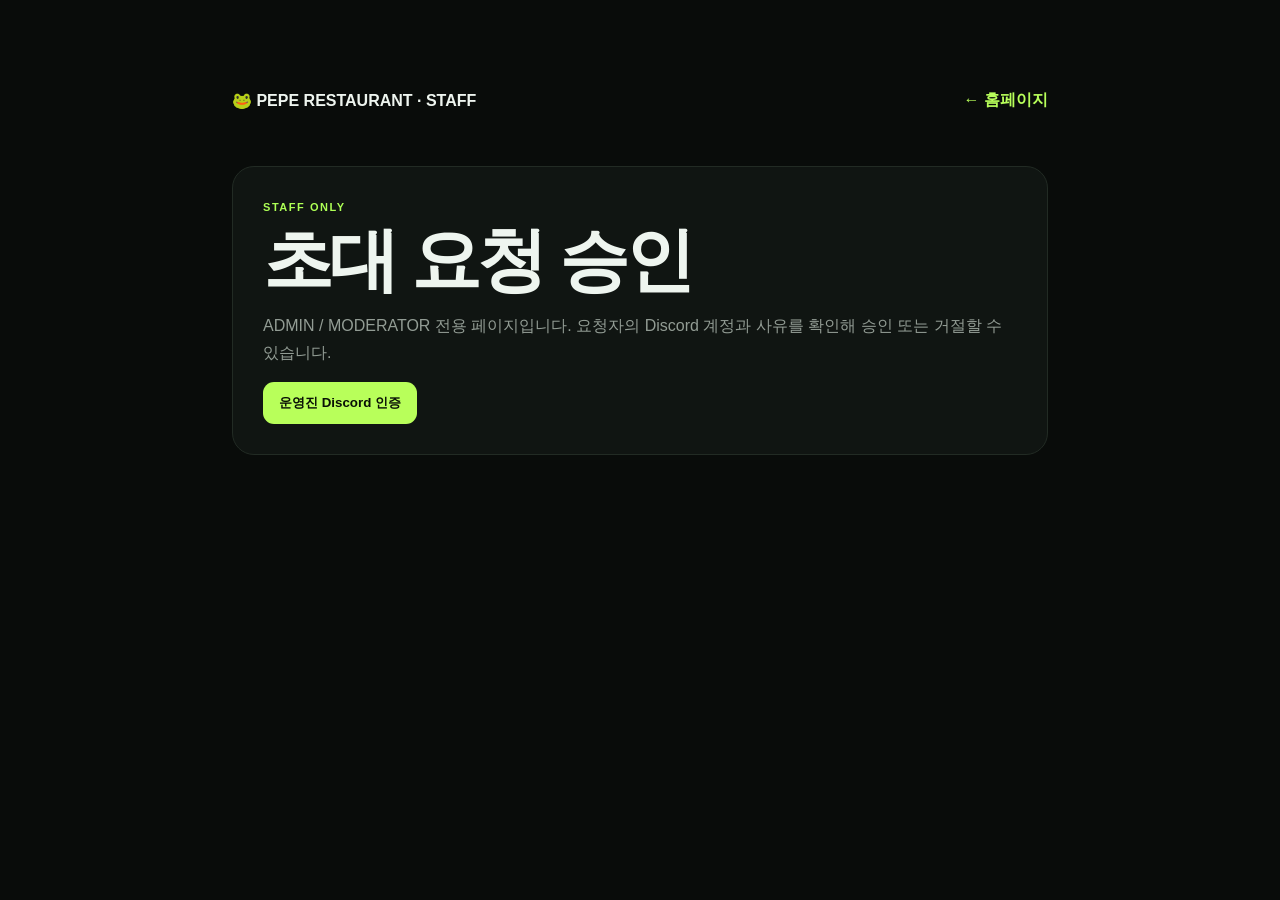
==== approval.html @ f28ba2f3 "." ====
<!doctype html>
<html lang="ko"><head><meta charset="utf-8"><meta name="viewport" content="width=device-width,initial-scale=1">
<meta name="theme-color" content="#090c0a"><title>PEPE RESTAURANT · 초대 승인</title>
<link rel="icon" href="favicon.svg" type="image/svg+xml"><link rel="stylesheet" href="style.css"></head>
<body><main class="portal">
<div class="portal-top"><b>🐸 PEPE RESTAURANT · STAFF</b><a href="index.html">← 홈페이지</a></div>
<section class="portal-card">
<small>STAFF ONLY</small><h1>초대 요청 승인</h1>
<p>ADMIN / MODERATOR 전용 페이지입니다. 요청자의 Discord 계정과 사유를 확인해 승인 또는 거절할 수 있습니다.</p>
<div id="admin-login-box"><button class="portal-button" id="admin-login">운영진 Discord 인증</button></div>
<div id="admin-panel" hidden><button class="portal-button secondary" id="refresh-list">목록 새로고침</button><div class="request-list" id="request-list"></div></div>
</section></main>
<script src="config.js"></script><script src="approval.js"></script></body></html>
---- style.css ----
*{box-sizing:border-box}html{scroll-behavior:smooth}body{margin:0;background:#090c0a;color:#eef5ef;font-family:-apple-system,BlinkMacSystemFont,"Noto Sans KR",sans-serif}.bg-glow{position:fixed;inset:-30%;pointer-events:none;background:radial-gradient(circle at 65% 20%,#b8ff5a10,transparent 30%);z-index:-1}nav{height:72px;position:sticky;top:0;z-index:10;background:#090c0add;backdrop-filter:blur(15px);border-bottom:1px solid #ffffff10;display:flex;align-items:center;justify-content:space-between;padding:0 max(22px,calc((100% - 1100px)/2))}.brand{color:#fff;text-decoration:none;font-weight:900}.nav-links a{color:#aab4ac;text-decoration:none;margin-left:18px;font-size:13px}.join,.button{background:#b8ff5a!important;color:#091006!important;padding:11px 16px;border-radius:11px;font-weight:800;text-decoration:none;display:inline-block}.ghost{background:transparent!important;color:#d9e3dc!important;border:1px solid #2a332c}.hero-actions{display:flex;gap:10px;margin-top:28px}header{max-width:1100px;margin:auto;min-height:700px;padding:130px 22px;display:grid;grid-template-columns:1.45fr .75fr;gap:50px;align-items:center}small,.label{color:#adff55;font-weight:900;letter-spacing:.14em;font-size:11px}h1{font-size:clamp(58px,8.5vw,105px);line-height:.88;letter-spacing:-.065em;margin:25px 0}h1 em{font-style:normal;color:#b8ff5a}header p,.lead{color:#96a098;font-size:18px;line-height:1.8;max-width:720px}.card,article{background:#101512;border:1px solid #222b24;border-radius:19px}.hero-status{padding:22px;box-shadow:0 30px 80px #0006}.status-head{display:flex;align-items:center;justify-content:space-between;margin-bottom:18px}.status-head strong{display:block;margin-top:6px;font-size:19px}.dot{width:9px;height:9px;border-radius:50%;display:inline-block}.dot.ok{background:#b8ff5a;box-shadow:0 0 14px #b8ff5a}.dot.bad{background:#ff6464;box-shadow:0 0 14px #ff6464}.dot.loading{background:#f3c969}.status-grid{display:grid;grid-template-columns:1fr 1fr;gap:10px}.status-grid>div{background:#0b0f0c;border:1px solid #1c241e;padding:12px;border-radius:12px}.status-grid small{display:block;color:#687369;font-size:9px}.status-grid b{display:block;margin-top:4px;font-size:13px}.mini{margin-top:14px;width:100%;background:#1b241d;color:#b8ff5a;border:0;border-radius:9px;padding:9px;cursor:pointer;font-weight:700}section{max-width:1100px;margin:auto;padding:100px 22px;border-top:1px solid #ffffff10}h2{font-size:clamp(38px,5vw,64px);letter-spacing:-.05em;margin:12px 0 24px}.grid{display:grid;gap:14px;margin-top:45px}.three{grid-template-columns:repeat(3,1fr)}.two{grid-template-columns:repeat(2,1fr)}article{padding:27px;font-size:28px}article h3{font-size:21px}article p{font-size:15px;color:#929c94;line-height:1.7}mark{font-size:10px;background:transparent;color:#b8ff5a;border:1px solid #b8ff5a55;padding:5px 8px;border-radius:6px}.feature-strip{display:grid;grid-template-columns:repeat(4,1fr);gap:10px;margin-top:16px}.feature-strip>div{display:flex;align-items:center;gap:10px;border:1px solid #202820;background:#0d120e;padding:14px;border-radius:13px}.feature-strip b{font-size:20px}.feature-strip strong,.feature-strip small{display:block}.feature-strip small{color:#758078;letter-spacing:0;font-size:10px;margin-top:3px}.mc{display:grid;grid-template-columns:1fr 1fr;gap:45px;align-items:center}.mc-live{display:flex;gap:9px;align-items:center;color:#7f8a82;font-size:13px}.mc-live b{color:#dfe7e1}.server{font-size:15px}.server-row{display:flex;justify-content:space-between;gap:15px;align-items:center}.server code{display:block;color:#b8ff5a;margin-top:10px;overflow-wrap:anywhere}.server button{background:#1c251e;border:0;color:#b8ff5a;padding:8px 10px;border-radius:8px;cursor:pointer}.server hr{border:0;border-top:1px solid #293129;margin:25px 0}.discord-panel{display:grid;grid-template-columns:1fr 1fr;gap:12px}.discord-panel article{display:flex;align-items:center;gap:18px}.discord-icon{font-size:30px}.discord-panel strong{display:block;font-size:30px;margin-top:4px}.discord-wide{grid-column:1/-1;justify-content:space-between}.discord-wide strong{font-size:22px}.muted{font-size:12px;color:#7f8a82}.hint{font-size:12px;color:#6d776f;margin-top:14px}.staff-grid{display:grid;grid-template-columns:repeat(3,1fr);gap:12px}.staff-card{text-align:center}.staff-avatar{width:72px;height:72px;border-radius:50%;display:grid;place-items:center;margin:0 auto 14px;background:#182019;border:1px solid #2b362e;font-size:30px}.staff-card h3{margin:0 0 6px}.staff-role{font-size:11px;color:#b8ff5a;font-weight:800}.staff-card p{font-size:13px}.rules{display:grid;grid-template-columns:1fr 1fr;gap:10px}.rules>div{display:flex;gap:18px;padding:20px;border:1px solid #202820;border-radius:15px;background:#0e130f}.rules span{font-size:12px;color:#b8ff5a;font-weight:900}.rules p{margin:0;color:#8f9992;line-height:1.6;font-size:14px}.rules b{color:#eaf1ec}.section-title-row{display:flex;align-items:end;justify-content:space-between;gap:20px}.filters{display:flex;gap:7px;flex-wrap:wrap}.filter{background:#111713;color:#8d988f;border:1px solid #222b24;border-radius:999px;padding:7px 11px;cursor:pointer}.filter.active{color:#0a1007;background:#b8ff5a;border-color:#b8ff5a;font-weight:800}.timeline{display:grid;gap:10px}.notice-card{display:grid;grid-template-columns:100px 1fr auto;gap:20px;align-items:start;padding:19px;border:1px solid #202820;border-radius:14px;background:#0e130f}.notice-card time{color:#77827a;font-size:12px}.notice-card h3{margin:0 0 7px;font-size:17px}.notice-card p{margin:0;color:#8b968e;font-size:14px}.notice-type{font-size:10px;border:1px solid #2b372e;color:#b8ff5a;border-radius:6px;padding:5px 7px}.faq-list details{border-bottom:1px solid #242b25;padding:20px 2px}.faq-list summary{font-weight:800;cursor:pointer}.faq-list p{color:#939e96;line-height:1.7}.cta{text-align:center;padding:130px 22px}.cta>div{font-size:55px}.cta p{color:#929c94;margin-bottom:30px}footer{max-width:1100px;margin:auto;padding:35px 22px 55px;border-top:1px solid #ffffff10;display:flex;justify-content:space-between;color:#6f7971;font-size:12px}#toast{position:fixed;bottom:25px;left:50%;transform:translateX(-50%) translateY(10px);background:#eef5ef;color:#111;padding:10px 14px;border-radius:9px;opacity:0;transition:.2s;z-index:30}#toast.show{opacity:1;transform:translateX(-50%) translateY(0)}#top-button{position:fixed;right:22px;bottom:22px;width:40px;height:40px;border-radius:50%;border:1px solid #2c352e;background:#101512;color:#b8ff5a;display:none;cursor:pointer}.reveal{opacity:0;transform:translateY(18px);transition:.55s ease}.reveal.visible{opacity:1;transform:none}@media(max-width:900px){header{grid-template-columns:1fr;padding-top:95px}.hero-status{max-width:520px}.feature-strip{grid-template-columns:1fr 1fr}.mc{grid-template-columns:1fr}.rules{grid-template-columns:1fr}.staff-grid{grid-template-columns:1fr 1fr}.nav-links a:not(.join){display:none}}@media(max-width:620px){.grid,.two,.three{grid-template-columns:1fr}.feature-strip,.staff-grid{grid-template-columns:1fr}.discord-panel{grid-template-columns:1fr}.discord-wide{grid-column:auto;display:block}.discord-wide .button{margin-top:12px}.hero-actions{flex-direction:column}.hero-actions a{text-align:center}.status-grid{grid-template-columns:1fr 1fr}.notice-card{grid-template-columns:1fr}.section-title-row{display:block}.filters{margin-bottom:20px}section{padding:75px 20px}header{padding-left:20px;padding-right:20px}.brand span{display:none}}
.discord-meta{margin-top:8px!important;font-size:12px!important;color:#707b72!important}.discord-meta b{font-size:12px!important;color:#b8ff5a!important;font-weight:800}


.verified-login{width:100%;margin-top:14px;background:#b8ff5a!important;color:#091006!important;font-weight:900!important;padding:12px 14px!important}
.auth-message{min-height:18px;color:#f0c66d!important;font-size:12px!important}
.auth-logout{margin-top:10px;background:#171d18!important;color:#879189!important;border:1px solid #293129!important}
#server-link-locked>p{margin-bottom:0}


.portal{max-width:860px;margin:0 auto;padding:90px 22px 130px}
.portal-top{display:flex;align-items:center;justify-content:space-between;margin-bottom:55px}
.portal-top a{color:#b8ff5a;text-decoration:none;font-weight:800}
.portal-card{background:#101512;border:1px solid #222b24;border-radius:22px;padding:30px;margin-top:18px}
.portal-card h1{font-size:clamp(38px,7vw,70px);line-height:.95;margin:12px 0 18px;letter-spacing:-.055em}
.portal-card p{color:#929c94;line-height:1.7}
.portal-button{display:inline-block;background:#b8ff5a;color:#091006;border:0;border-radius:11px;padding:12px 16px;font-weight:900;cursor:pointer;text-decoration:none}
.portal-button.secondary{background:#1b241d;color:#b8ff5a}
.portal-input{width:100%;min-height:120px;resize:vertical;background:#0b0f0c;border:1px solid #283029;color:#eef5ef;border-radius:12px;padding:14px;font:inherit;margin:12px 0}
.portal-status{margin-top:16px;padding:14px;border-radius:12px;background:#0b0f0c;border:1px solid #202820}
.invite-reveal{word-break:break-all;font-family:ui-monospace,SFMono-Regular,Menlo,monospace;color:#b8ff5a;font-weight:800}
.request-list{display:grid;gap:12px;margin-top:20px}
.request-item{background:#0d120e;border:1px solid #202820;border-radius:14px;padding:18px}
.request-item-head{display:flex;justify-content:space-between;gap:14px;align-items:start}
.request-item small{color:#7f8a82}
.request-actions{display:flex;gap:8px;margin-top:14px}
.approve-btn,.deny-btn{border:0;border-radius:9px;padding:9px 12px;font-weight:800;cursor:pointer}
.approve-btn{background:#b8ff5a;color:#091006}.deny-btn{background:#2a1717;color:#ff8d8d}
.status-pending{color:#f0c66d}.status-approved{color:#b8ff5a}.status-denied{color:#ff8d8d}
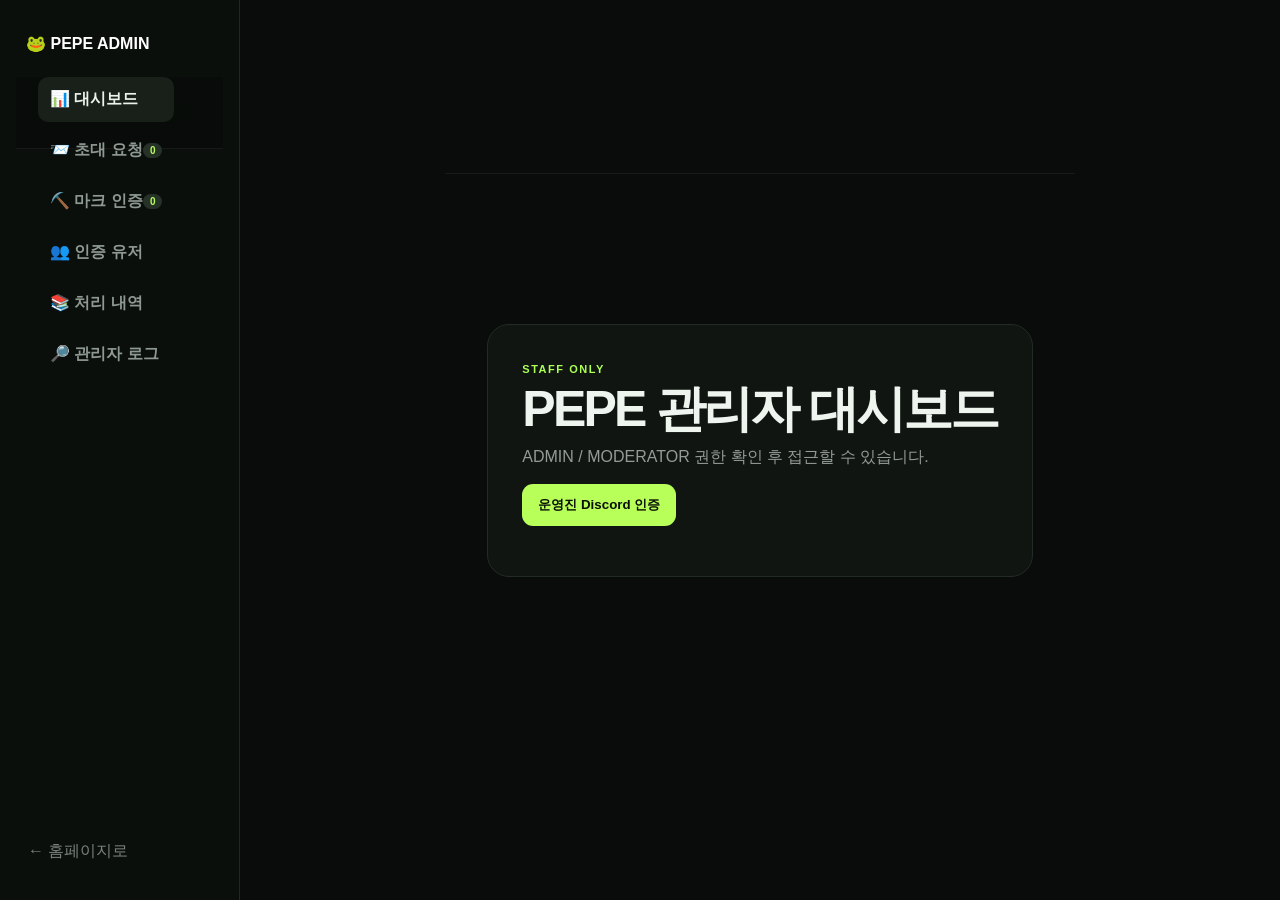
==== commit b0f6aa91: "." ====
--- a/approval.html
+++ b/approval.html
@@ -1,13 +1,110 @@
 <!doctype html>
-<html lang="ko"><head><meta charset="utf-8"><meta name="viewport" content="width=device-width,initial-scale=1">
-<meta name="theme-color" content="#090c0a"><title>PEPE RESTAURANT · 초대 승인</title>
-<link rel="icon" href="favicon.svg" type="image/svg+xml"><link rel="stylesheet" href="style.css"></head>
-<body><main class="portal">
-<div class="portal-top"><b>🐸 PEPE RESTAURANT · STAFF</b><a href="index.html">← 홈페이지</a></div>
-<section class="portal-card">
-<small>STAFF ONLY</small><h1>초대 요청 승인</h1>
-<p>ADMIN / MODERATOR 전용 페이지입니다. 요청자의 Discord 계정과 사유를 확인해 승인 또는 거절할 수 있습니다.</p>
-<div id="admin-login-box"><button class="portal-button" id="admin-login">운영진 Discord 인증</button></div>
-<div id="admin-panel" hidden><button class="portal-button secondary" id="refresh-list">목록 새로고침</button><div class="request-list" id="request-list"></div></div>
-</section></main>
-<script src="config.js"></script><script src="approval.js"></script></body></html>+<html lang="ko">
+<head>
+  <meta charset="utf-8">
+  <meta name="viewport" content="width=device-width,initial-scale=1">
+  <meta name="theme-color" content="#090c0a">
+  <title>PEPE ADMIN</title>
+  <link rel="icon" href="favicon.svg" type="image/svg+xml">
+  <link rel="stylesheet" href="style.css">
+</head>
+<body>
+  <main class="admin-shell">
+    <aside class="admin-sidebar">
+      <a class="admin-brand" href="index.html">🐸 <span>PEPE ADMIN</span></a>
+      <nav class="admin-nav">
+        <button class="admin-tab active" data-tab="dashboard">📊 대시보드</button>
+        <button class="admin-tab" data-tab="invite">📨 초대 요청 <b id="nav-invite-count">0</b></button>
+        <button class="admin-tab" data-tab="minecraft">⛏️ 마크 인증 <b id="nav-mc-count">0</b></button>
+        <button class="admin-tab" data-tab="users">👥 인증 유저</button>
+        <button class="admin-tab" data-tab="history">📚 처리 내역</button>
+        <button class="admin-tab" data-tab="logs">🔎 관리자 로그</button>
+      </nav>
+      <a class="admin-home" href="index.html">← 홈페이지로</a>
+    </aside>
+
+    <section class="admin-main">
+      <div id="admin-login-view" class="admin-login-card">
+        <small>STAFF ONLY</small>
+        <h1>PEPE 관리자 대시보드</h1>
+        <p>ADMIN / MODERATOR 권한 확인 후 접근할 수 있습니다.</p>
+        <button class="portal-button" id="admin-login">운영진 Discord 인증</button>
+        <p id="admin-login-error" class="status-denied"></p>
+      </div>
+
+      <div id="admin-app" hidden>
+        <header class="admin-header">
+          <div>
+            <small>PEPE RESTAURANT</small>
+            <h1 id="admin-page-title">대시보드</h1>
+          </div>
+          <div class="admin-header-actions">
+            <span id="admin-name">STAFF</span>
+            <button id="admin-refresh" class="portal-button secondary">새로고침</button>
+            <button id="admin-logout" class="portal-button secondary">로그아웃</button>
+          </div>
+        </header>
+
+        <section class="admin-pane active" data-pane="dashboard">
+          <div class="admin-stat-grid">
+            <article><small>초대 대기</small><strong id="stat-invite">-</strong></article>
+            <article><small>마크 인증 대기</small><strong id="stat-mc">-</strong></article>
+            <article><small>오늘 승인</small><strong id="stat-approved">-</strong></article>
+            <article><small>오늘 거절</small><strong id="stat-denied">-</strong></article>
+            <article><small>마크 인증 유저</small><strong id="stat-verified">-</strong></article>
+            <article><small>계정 연결 유저</small><strong id="stat-linked">-</strong></article>
+          </div>
+          <div class="admin-live-grid">
+            <article>
+              <h3>💬 Discord</h3>
+              <strong id="live-discord">-</strong>
+              <p>전체 <b id="live-members">-</b> · 온라인 <b id="live-online">-</b></p>
+            </article>
+            <article>
+              <h3>⛏️ Minecraft</h3>
+              <strong id="live-minecraft">-</strong>
+              <p>접속자 <b id="live-players">-</b> · TPS <b id="live-tps">-</b></p>
+            </article>
+            <article>
+              <h3>🛡️ PEPE MANAGER</h3>
+              <strong id="live-manager">-</strong>
+              <p>Ping <b id="live-ping">-</b> · Uptime <b id="live-uptime">-</b></p>
+            </article>
+          </div>
+        </section>
+
+        <section class="admin-pane" data-pane="invite">
+          <div class="admin-section-head"><div><small>PENDING</small><h2>Discord 초대 요청</h2></div><span>처리 즉시 목록에서 사라지고 기록으로 백업됩니다.</span></div>
+          <div id="invite-list" class="admin-list"></div>
+        </section>
+
+        <section class="admin-pane" data-pane="minecraft">
+          <div class="admin-section-head"><div><small>PENDING</small><h2>Minecraft 인증 요청</h2></div><span>승인 시 인증 역할이 자동 지급됩니다.</span></div>
+          <div id="mc-list" class="admin-list"></div>
+        </section>
+
+        <section class="admin-pane" data-pane="users">
+          <div class="admin-section-head"><div><small>VERIFIED</small><h2>Minecraft 인증 유저</h2></div></div>
+          <div class="admin-table-wrap">
+            <table class="admin-table"><thead><tr><th>Discord</th><th>Java</th><th>Bedrock</th></tr></thead><tbody id="mc-users"></tbody></table>
+          </div>
+        </section>
+
+        <section class="admin-pane" data-pane="history">
+          <div class="admin-section-head"><div><small>ARCHIVE</small><h2>초대 처리 내역</h2></div></div>
+          <div class="admin-table-wrap">
+            <table class="admin-table"><thead><tr><th>결과</th><th>신청자</th><th>사유</th><th>처리시간</th><th>관리자 ID</th></tr></thead><tbody id="history-list"></tbody></table>
+          </div>
+        </section>
+
+        <section class="admin-pane" data-pane="logs">
+          <div class="admin-section-head"><div><small>AUDIT LOG</small><h2>관리자 활동 로그</h2></div></div>
+          <div id="admin-log-list" class="admin-list"></div>
+        </section>
+      </div>
+    </section>
+  </main>
+  <script src="config.js"></script>
+  <script src="approval.js"></script>
+</body>
+</html>
--- a/style.css
+++ b/style.css
@@ -27,3 +27,21 @@
 .approve-btn,.deny-btn{border:0;border-radius:9px;padding:9px 12px;font-weight:800;cursor:pointer}
 .approve-btn{background:#b8ff5a;color:#091006}.deny-btn{background:#2a1717;color:#ff8d8d}
 .status-pending{color:#f0c66d}.status-approved{color:#b8ff5a}.status-denied{color:#ff8d8d}
+
+
+.admin-shell{min-height:100vh;display:grid;grid-template-columns:240px 1fr;background:#090c0a}
+.admin-sidebar{position:sticky;top:0;height:100vh;padding:26px 16px;border-right:1px solid #202820;background:#0b0f0c;display:flex;flex-direction:column}
+.admin-brand{color:#fff;text-decoration:none;font-weight:900;padding:8px 10px 24px}
+.admin-nav{display:grid;gap:6px}
+.admin-tab{display:flex;align-items:center;justify-content:space-between;width:100%;background:transparent;color:#8e9991;border:0;border-radius:10px;padding:12px;text-align:left;font:inherit;font-weight:750;cursor:pointer}
+.admin-tab:hover,.admin-tab.active{background:#182019;color:#eaf2ec}.admin-tab b{background:#263228;color:#b8ff5a;border-radius:999px;padding:2px 7px;font-size:10px}
+.admin-home{margin-top:auto;color:#778179;text-decoration:none;padding:12px}
+.admin-main{padding:42px;min-width:0}.admin-header{display:flex;justify-content:space-between;gap:20px;align-items:flex-end;margin-bottom:30px}.admin-header h1{font-size:42px;margin:5px 0 0;letter-spacing:-.05em}.admin-header-actions{display:flex;align-items:center;gap:8px;color:#8e9991}
+.admin-pane{display:none}.admin-pane.active{display:block}.admin-stat-grid{display:grid;grid-template-columns:repeat(3,1fr);gap:12px}.admin-stat-grid article,.admin-live-grid article{background:#101512;border:1px solid #222b24;border-radius:17px;padding:22px}.admin-stat-grid small{color:#7f8b82}.admin-stat-grid strong{display:block;color:#b8ff5a;font-size:34px;margin-top:7px}
+.admin-live-grid{display:grid;grid-template-columns:repeat(3,1fr);gap:12px;margin-top:12px}.admin-live-grid h3{margin:0 0 12px}.admin-live-grid strong{font-size:23px;color:#b8ff5a}.admin-live-grid p{color:#818b84;margin-bottom:0}
+.admin-section-head{display:flex;align-items:end;justify-content:space-between;gap:18px;margin-bottom:20px}.admin-section-head h2{font-size:32px;margin:5px 0 0}.admin-section-head>span{font-size:12px;color:#6f7a71}
+.admin-list{display:grid;gap:10px}.admin-request,.admin-log{background:#101512;border:1px solid #222b24;border-radius:15px;padding:19px}.admin-request-top{display:flex;justify-content:space-between;gap:15px}.admin-request h3{margin:0 0 4px}.admin-request small,.admin-log span{color:#718078;font-size:11px}.admin-request p{color:#a1aaa3;line-height:1.6}.admin-empty{border:1px dashed #283229;border-radius:15px;padding:45px;text-align:center;color:#69746c}
+.admin-table-wrap{overflow:auto;border:1px solid #222b24;border-radius:15px}.admin-table{width:100%;border-collapse:collapse;background:#101512}.admin-table th,.admin-table td{text-align:left;padding:14px 16px;border-bottom:1px solid #202820;font-size:13px}.admin-table th{color:#7d887f;font-size:11px}.admin-table small{color:#707b73}.admin-log{display:grid;grid-template-columns:165px 180px 1fr;align-items:center;gap:12px}.admin-log p{margin:0;color:#9ca69f}
+.admin-login-card{max-width:620px;margin:12vh auto;background:#101512;border:1px solid #222b24;border-radius:22px;padding:34px}.admin-login-card h1{font-size:50px;letter-spacing:-.055em;margin:10px 0}.admin-login-card p{color:#929c94}
+@media(max-width:850px){.admin-shell{grid-template-columns:1fr}.admin-sidebar{position:relative;height:auto;display:block}.admin-nav{display:flex;overflow:auto}.admin-tab{min-width:max-content}.admin-home{display:none}.admin-main{padding:24px 18px}.admin-stat-grid,.admin-live-grid{grid-template-columns:1fr 1fr}.admin-header{align-items:start;flex-direction:column}.admin-log{grid-template-columns:1fr}}
+@media(max-width:560px){.admin-stat-grid,.admin-live-grid{grid-template-columns:1fr}.admin-main{padding:20px 14px}.admin-header-actions{flex-wrap:wrap}.admin-section-head{display:block}}
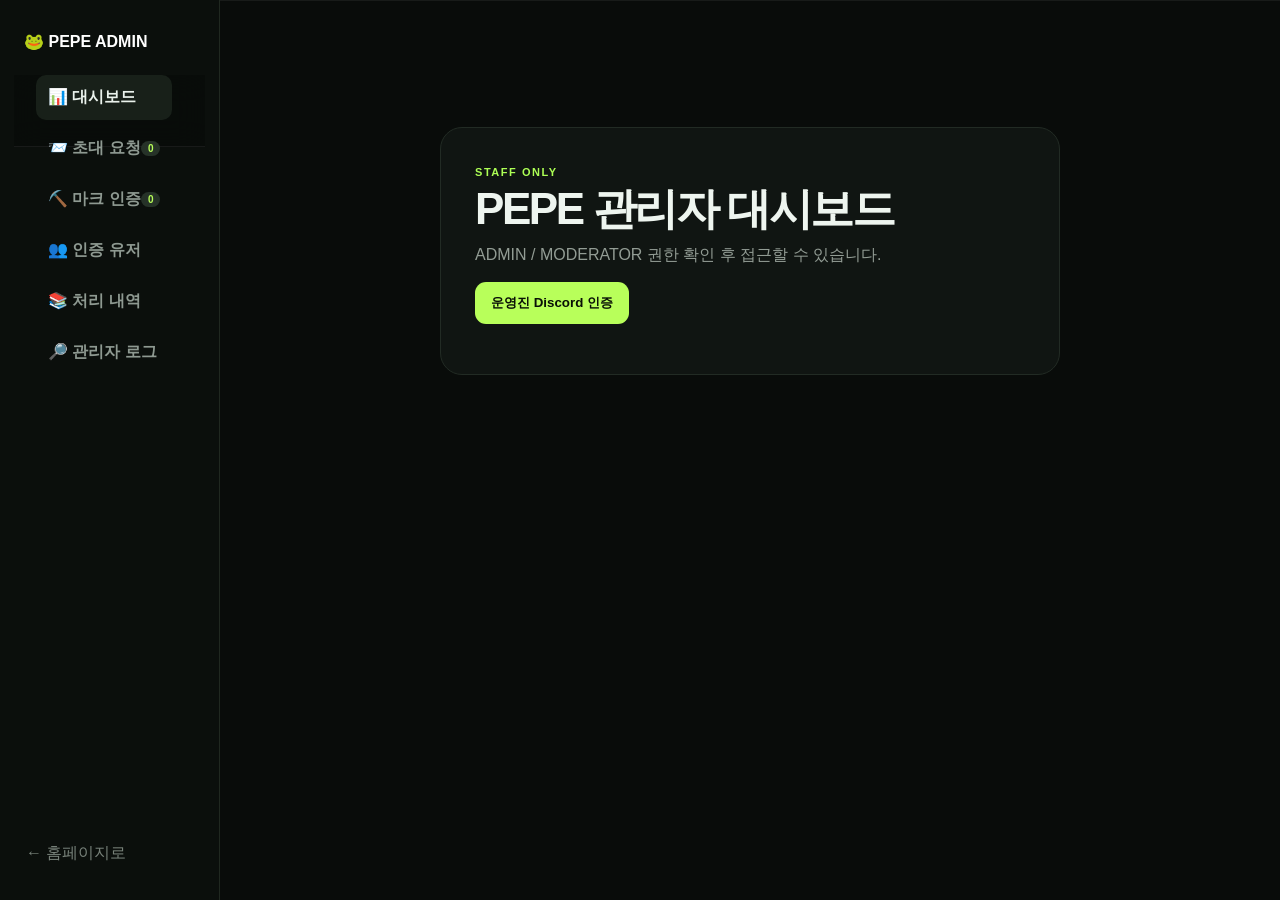
==== commit 42f4edc3: "." ====
--- a/approval.html
+++ b/approval.html
@@ -40,6 +40,7 @@
           </div>
           <div class="admin-header-actions">
             <span id="admin-name">STAFF</span>
+            <button id="sync-notices" class="portal-button secondary">📢 공지 동기화</button>
             <button id="admin-refresh" class="portal-button secondary">새로고침</button>
             <button id="admin-logout" class="portal-button secondary">로그아웃</button>
           </div>
--- a/style.css
+++ b/style.css
@@ -45,3 +45,466 @@
 .admin-login-card{max-width:620px;margin:12vh auto;background:#101512;border:1px solid #222b24;border-radius:22px;padding:34px}.admin-login-card h1{font-size:50px;letter-spacing:-.055em;margin:10px 0}.admin-login-card p{color:#929c94}
 @media(max-width:850px){.admin-shell{grid-template-columns:1fr}.admin-sidebar{position:relative;height:auto;display:block}.admin-nav{display:flex;overflow:auto}.admin-tab{min-width:max-content}.admin-home{display:none}.admin-main{padding:24px 18px}.admin-stat-grid,.admin-live-grid{grid-template-columns:1fr 1fr}.admin-header{align-items:start;flex-direction:column}.admin-log{grid-template-columns:1fr}}
 @media(max-width:560px){.admin-stat-grid,.admin-live-grid{grid-template-columns:1fr}.admin-main{padding:20px 14px}.admin-header-actions{flex-wrap:wrap}.admin-section-head{display:block}}
+
+
+/* ===== 1.3.6a ADMIN DASHBOARD LAYOUT FIX ===== */
+.admin-shell{
+  grid-template-columns:210px minmax(0,1fr)!important;
+}
+.admin-sidebar{
+  width:210px!important;
+  padding:22px 12px!important;
+}
+.admin-main{
+  width:100%!important;
+  max-width:1440px!important;
+  margin:0 auto!important;
+  padding:34px clamp(18px,3vw,42px)!important;
+}
+.admin-header{
+  align-items:center!important;
+  margin-bottom:24px!important;
+}
+.admin-header h1{
+  font-size:clamp(30px,3.4vw,46px)!important;
+}
+.admin-stat-grid{
+  grid-template-columns:repeat(6,minmax(120px,1fr))!important;
+  gap:10px!important;
+}
+.admin-stat-grid article{
+  min-height:108px!important;
+  padding:18px!important;
+}
+.admin-stat-grid strong{
+  font-size:30px!important;
+}
+.admin-live-grid{
+  grid-template-columns:repeat(3,minmax(0,1fr))!important;
+  gap:10px!important;
+}
+.admin-live-grid article{
+  min-height:132px!important;
+  padding:20px!important;
+}
+.admin-section-head h2{
+  font-size:clamp(26px,3vw,36px)!important;
+}
+.admin-table{
+  min-width:780px!important;
+}
+.admin-request{
+  padding:18px 20px!important;
+}
+.admin-log{
+  grid-template-columns:150px 170px minmax(0,1fr)!important;
+}
+@media(max-width:1200px){
+  .admin-stat-grid{grid-template-columns:repeat(3,1fr)!important}
+}
+@media(max-width:900px){
+  .admin-shell{grid-template-columns:1fr!important}
+  .admin-sidebar{position:relative!important;width:100%!important;height:auto!important}
+  .admin-main{max-width:none!important;padding:22px 16px!important}
+  .admin-live-grid{grid-template-columns:1fr 1fr!important}
+}
+@media(max-width:620px){
+  .admin-stat-grid,.admin-live-grid{grid-template-columns:1fr 1fr!important}
+  .admin-header-actions{width:100%!important}
+  .admin-header-actions #admin-name{width:100%!important}
+}
+@media(max-width:430px){
+  .admin-stat-grid,.admin-live-grid{grid-template-columns:1fr!important}
+}
+
+
+/* ===== PEPE SYSTEMS POPUPS ===== */
+.system-more,.system-mini-more{border:0;cursor:pointer;font:inherit;font-weight:850}
+.system-more{margin-top:18px;background:transparent;color:#b8ff5a;padding:0}
+.system-more:hover{transform:translateX(3px)}
+.system-mini-more{display:inline-flex;margin-top:10px;padding:7px 10px;border-radius:8px;background:#182019;color:#9fab9f;font-size:11px}
+.system-mini-more:hover{background:#222d24;color:#b8ff5a}
+.system-modal{position:fixed;inset:0;z-index:9999;display:grid;place-items:center;padding:22px;opacity:0;pointer-events:none;transition:opacity .2s ease}
+.system-modal.open{opacity:1;pointer-events:auto}
+.system-modal-backdrop{position:absolute;inset:0;background:rgba(2,5,3,.78);backdrop-filter:blur(9px)}
+.system-modal-panel{position:relative;width:min(680px,100%);max-height:min(760px,88vh);overflow:auto;background:#101512;border:1px solid #2a352c;border-radius:24px;padding:34px;box-shadow:0 28px 90px rgba(0,0,0,.48);transform:translateY(14px) scale(.985);transition:transform .22s ease}
+.system-modal.open .system-modal-panel{transform:none}
+.system-modal-close{position:absolute;right:18px;top:16px;width:38px;height:38px;border:1px solid #2a352c;border-radius:50%;background:#151c17;color:#9aa69d;font-size:24px;cursor:pointer}
+.system-modal-close:hover{color:#b8ff5a;border-color:#455548}
+.system-modal-icon{font-size:38px;margin-bottom:20px}
+.system-modal-panel small{color:#b8ff5a;font-weight:900;letter-spacing:.12em}
+.system-modal-panel h2{font-size:clamp(34px,6vw,56px);line-height:1;margin:10px 0 16px;letter-spacing:-.055em}
+.system-modal-lead{font-size:17px!important;color:#d5ddd7!important;line-height:1.7!important}
+.system-modal-body{border-top:1px solid #222b24;margin-top:22px;padding-top:10px}
+.system-modal-body p{color:#919c94;line-height:1.75;margin:14px 0}
+.system-modal-tags{display:flex;flex-wrap:wrap;gap:7px;margin-top:24px}
+.system-modal-tags span{border:1px solid #2b372d;background:#151c17;color:#a9b4ac;border-radius:999px;padding:7px 10px;font-size:11px;font-weight:800}
+body.modal-open{overflow:hidden}
+@media(max-width:560px){.system-modal{padding:12px}.system-modal-panel{padding:28px 20px 22px;border-radius:18px}.system-modal-panel h2{font-size:38px}}
+
+/* ===== 1.3.6c PEPE SYSTEMS INTERACTION FIX ===== */
+.system-card{position:relative}
+.system-card .system-more{
+  display:inline-flex!important;
+  align-items:center;
+  margin-top:18px!important;
+  padding:9px 12px!important;
+  border:1px solid #334037!important;
+  border-radius:9px!important;
+  background:#151c17!important;
+  color:#b8ff5a!important;
+  font-size:12px!important;
+  font-weight:900!important;
+  cursor:pointer!important;
+  transition:.18s ease!important;
+}
+.system-card .system-more:hover{background:#1d271f!important;transform:translateY(-1px)!important}
+.feature-strip .system-feature{
+  appearance:none;
+  width:100%;
+  display:grid!important;
+  grid-template-columns:auto 1fr;
+  gap:10px!important;
+  align-items:center;
+  text-align:left;
+  border:1px solid #202820!important;
+  background:#0d120e!important;
+  color:#eef5ef!important;
+  padding:14px!important;
+  border-radius:13px!important;
+  cursor:pointer!important;
+  font:inherit!important;
+  position:relative;
+  transition:.18s ease;
+}
+.feature-strip .system-feature:hover{
+  border-color:#3b4b3f!important;
+  background:#121913!important;
+  transform:translateY(-2px);
+}
+.feature-strip .system-feature>b{font-size:20px}
+.feature-strip .system-feature span{display:block}
+.feature-strip .system-feature strong,.feature-strip .system-feature small{display:block}
+.feature-strip .system-feature small{color:#758078;letter-spacing:0;font-size:10px;margin-top:3px}
+.feature-strip .system-feature em{
+  grid-column:2;
+  font-style:normal;
+  font-size:10px;
+  color:#b8ff5a;
+  margin-top:2px;
+}
+
+
+/* ===== 1.3.6d ADMIN DASHBOARD RATIO RESET ===== */
+.admin-shell{
+  display:grid!important;
+  grid-template-columns:220px minmax(0,1fr)!important;
+  min-height:100vh!important;
+}
+
+.admin-sidebar{
+  width:220px!important;
+  min-width:220px!important;
+  height:100vh!important;
+  position:sticky!important;
+  top:0!important;
+  padding:24px 14px!important;
+}
+
+.admin-main{
+  width:100%!important;
+  max-width:1360px!important;
+  margin:0 auto!important;
+  padding:36px 34px 70px!important;
+}
+
+.admin-header{
+  display:flex!important;
+  justify-content:space-between!important;
+  align-items:center!important;
+  gap:18px!important;
+  margin-bottom:26px!important;
+}
+
+.admin-header h1{
+  font-size:38px!important;
+  line-height:1.05!important;
+  margin:5px 0 0!important;
+}
+
+.admin-header-actions{
+  display:flex!important;
+  align-items:center!important;
+  gap:8px!important;
+  flex-wrap:wrap!important;
+}
+
+/* 상단 통계는 3 x 2가 가장 안정적으로 보이게 */
+.admin-stat-grid{
+  display:grid!important;
+  grid-template-columns:repeat(3,minmax(0,1fr))!important;
+  gap:12px!important;
+}
+
+.admin-stat-grid article{
+  min-height:118px!important;
+  padding:20px 22px!important;
+  border-radius:16px!important;
+}
+
+.admin-stat-grid small{
+  font-size:11px!important;
+}
+
+.admin-stat-grid strong{
+  font-size:34px!important;
+  line-height:1!important;
+  margin-top:12px!important;
+}
+
+/* 실시간 상태 3개는 한 줄 */
+.admin-live-grid{
+  display:grid!important;
+  grid-template-columns:repeat(3,minmax(0,1fr))!important;
+  gap:12px!important;
+  margin-top:12px!important;
+}
+
+.admin-live-grid article{
+  min-height:148px!important;
+  padding:22px!important;
+  border-radius:16px!important;
+}
+
+.admin-live-grid h3{
+  font-size:17px!important;
+  margin:0 0 14px!important;
+}
+
+.admin-live-grid strong{
+  font-size:24px!important;
+}
+
+.admin-live-grid p{
+  font-size:13px!important;
+  line-height:1.55!important;
+}
+
+/* 각 관리 화면 */
+.admin-section-head{
+  display:flex!important;
+  justify-content:space-between!important;
+  align-items:flex-end!important;
+  gap:20px!important;
+  margin-bottom:18px!important;
+}
+
+.admin-section-head h2{
+  font-size:30px!important;
+  line-height:1.05!important;
+  margin:5px 0 0!important;
+}
+
+.admin-list{
+  gap:12px!important;
+}
+
+.admin-request{
+  padding:20px 22px!important;
+  border-radius:15px!important;
+}
+
+.admin-request-top h3{
+  font-size:17px!important;
+}
+
+.admin-table-wrap{
+  width:100%!important;
+  overflow-x:auto!important;
+  border-radius:15px!important;
+}
+
+.admin-table{
+  width:100%!important;
+  min-width:760px!important;
+}
+
+.admin-table th,
+.admin-table td{
+  padding:13px 15px!important;
+  font-size:13px!important;
+}
+
+/* 관리자 로그는 시간 / 관리자 / 내용 비율 */
+.admin-log{
+  display:grid!important;
+  grid-template-columns:150px 180px minmax(0,1fr)!important;
+  gap:14px!important;
+  align-items:center!important;
+  padding:16px 18px!important;
+}
+
+/* 로그인 카드도 본문 비율에 맞춤 */
+.admin-login-card{
+  width:min(620px,100%)!important;
+  margin:10vh auto!important;
+  padding:34px!important;
+}
+
+.admin-login-card h1{
+  font-size:44px!important;
+}
+
+/* 1100 이하: 사이드바는 유지하고 카드만 2열 */
+@media(max-width:1100px){
+  .admin-main{
+    padding:30px 24px 60px!important;
+  }
+
+  .admin-stat-grid{
+    grid-template-columns:repeat(2,minmax(0,1fr))!important;
+  }
+
+  .admin-live-grid{
+    grid-template-columns:1fr!important;
+  }
+
+  .admin-live-grid article{
+    min-height:auto!important;
+  }
+}
+
+/* 태블릿 이하: 좌측 메뉴를 상단 메뉴로 전환 */
+@media(max-width:820px){
+  .admin-shell{
+    grid-template-columns:1fr!important;
+  }
+
+  .admin-sidebar{
+    position:relative!important;
+    width:100%!important;
+    min-width:0!important;
+    height:auto!important;
+    padding:14px 14px 10px!important;
+    border-right:0!important;
+    border-bottom:1px solid #202820!important;
+  }
+
+  .admin-brand{
+    display:block!important;
+    padding:6px 8px 14px!important;
+  }
+
+  .admin-nav{
+    display:flex!important;
+    gap:6px!important;
+    overflow-x:auto!important;
+    padding-bottom:4px!important;
+  }
+
+  .admin-tab{
+    min-width:max-content!important;
+    padding:10px 12px!important;
+  }
+
+  .admin-home{
+    display:none!important;
+  }
+
+  .admin-main{
+    padding:24px 18px 50px!important;
+  }
+
+  .admin-header{
+    align-items:flex-start!important;
+  }
+}
+
+/* 모바일 */
+@media(max-width:560px){
+  .admin-main{
+    padding:20px 14px 40px!important;
+  }
+
+  .admin-header{
+    flex-direction:column!important;
+  }
+
+  .admin-header h1{
+    font-size:32px!important;
+  }
+
+  .admin-header-actions{
+    width:100%!important;
+  }
+
+  .admin-header-actions #admin-name{
+    width:100%!important;
+    margin-bottom:4px!important;
+  }
+
+  .admin-stat-grid{
+    grid-template-columns:1fr 1fr!important;
+    gap:9px!important;
+  }
+
+  .admin-stat-grid article{
+    min-height:100px!important;
+    padding:16px!important;
+  }
+
+  .admin-stat-grid strong{
+    font-size:28px!important;
+  }
+
+  .admin-section-head{
+    display:block!important;
+  }
+
+  .admin-section-head>span{
+    display:block!important;
+    margin-top:8px!important;
+  }
+
+  .admin-log{
+    grid-template-columns:1fr!important;
+  }
+}
+
+@media(max-width:390px){
+  .admin-stat-grid{
+    grid-template-columns:1fr!important;
+  }
+}
+
+/* ===== 1.3.7 PEPE SYSTEMS VISUAL FIX ===== */
+.system-grid{align-items:stretch}
+.system-card{display:flex;flex-direction:column;min-height:250px}
+.system-card p{flex:1}
+.system-card-footer{display:flex;align-items:center;justify-content:space-between;gap:12px;margin-top:20px}
+.system-card mark{background:transparent!important;color:#b8ff5a!important;border:1px solid #5d8b2d!important;border-radius:6px!important;padding:5px 8px!important;font-size:10px!important;font-weight:900!important}
+.system-card .system-more{margin:0!important;padding:8px 0!important;border:0!important;background:transparent!important;color:#b8ff5a!important;font-size:13px!important}
+.system-feature-grid{display:grid;grid-template-columns:repeat(4,minmax(0,1fr));gap:12px;margin-top:14px}
+.system-feature-card{
+  appearance:none!important;
+  border:1px solid #222b24!important;
+  background:#101512!important;
+  color:#edf4ee!important;
+  min-height:150px!important;
+  border-radius:15px!important;
+  padding:20px!important;
+  text-align:left!important;
+  display:flex!important;
+  flex-direction:column!important;
+  align-items:flex-start!important;
+  cursor:pointer!important;
+  font:inherit!important;
+  transition:transform .18s ease,border-color .18s ease,background .18s ease!important;
+}
+.system-feature-card:hover{transform:translateY(-3px)!important;border-color:#405044!important;background:#131a15!important}
+.system-feature-icon{font-size:25px;margin-bottom:18px}
+.system-feature-card strong{font-size:15px!important;color:#eef5ef!important;margin-bottom:5px}
+.system-feature-card small{font-size:11px!important;color:#7f8a82!important;letter-spacing:0!important}
+.system-feature-card em{font-style:normal!important;color:#b8ff5a!important;font-size:11px!important;margin-top:auto!important;padding-top:18px!important}
+@media(max-width:800px){.system-feature-grid{grid-template-columns:1fr 1fr}}
+@media(max-width:460px){.system-feature-grid{grid-template-columns:1fr}.system-card-footer{align-items:flex-start;flex-direction:column}}
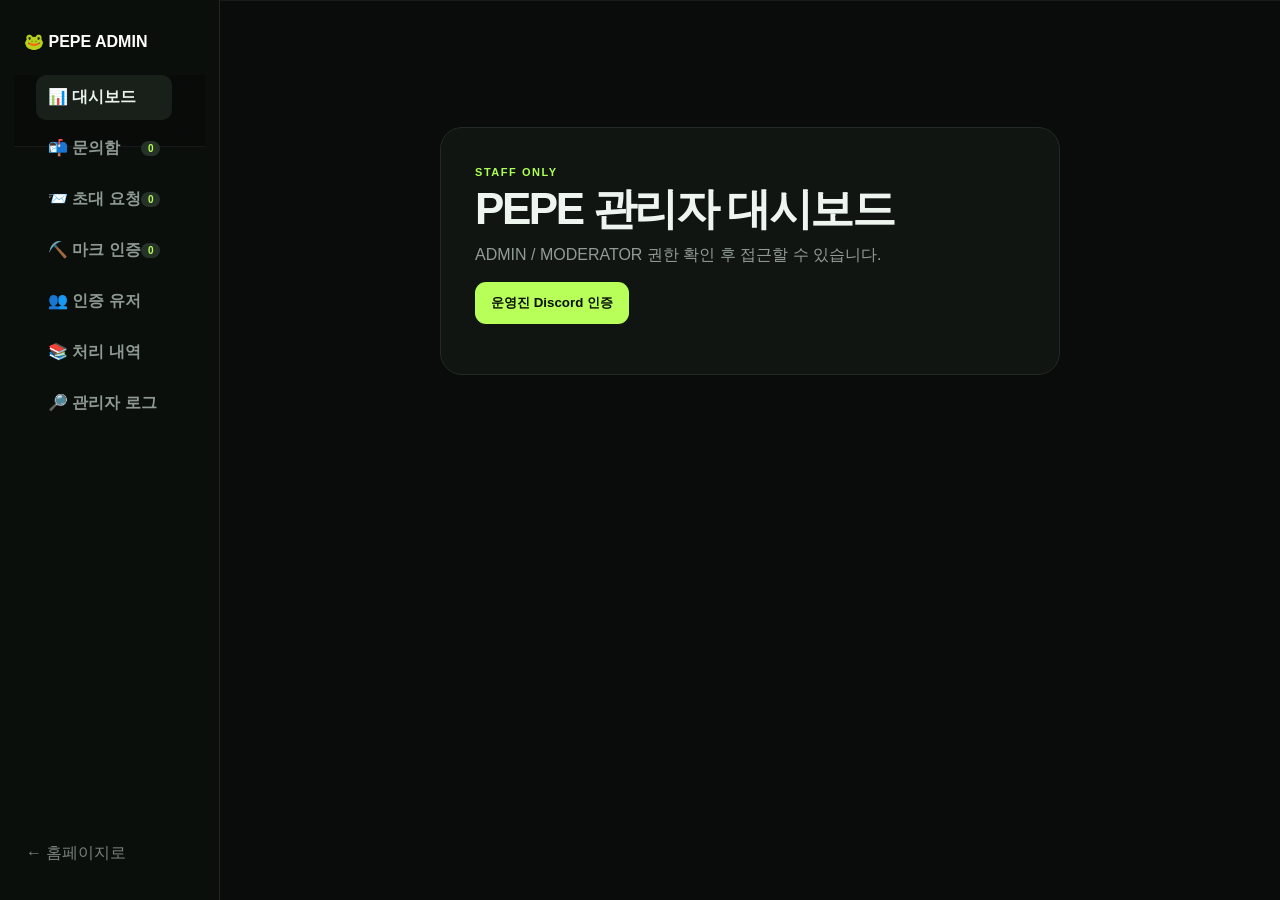
==== commit f2f3d01d: "Add support inbox to PEPE admin" ====
--- a/approval.html
+++ b/approval.html
@@ -6,7 +6,7 @@
   <meta name="theme-color" content="#090c0a">
   <title>PEPE ADMIN</title>
   <link rel="icon" href="favicon.svg" type="image/svg+xml">
-  <link rel="stylesheet" href="style.css">
+  <link rel="stylesheet" href="style.css?v=1.3.9a">
 </head>
 <body>
   <main class="admin-shell">
@@ -14,6 +14,7 @@
       <a class="admin-brand" href="index.html">🐸 <span>PEPE ADMIN</span></a>
       <nav class="admin-nav">
         <button class="admin-tab active" data-tab="dashboard">📊 대시보드</button>
+        <button class="admin-tab" data-tab="support">📬 문의함 <b id="nav-support-count">0</b></button>
         <button class="admin-tab" data-tab="invite">📨 초대 요청 <b id="nav-invite-count">0</b></button>
         <button class="admin-tab" data-tab="minecraft">⛏️ 마크 인증 <b id="nav-mc-count">0</b></button>
         <button class="admin-tab" data-tab="users">👥 인증 유저</button>
@@ -50,6 +51,7 @@
           <div class="admin-stat-grid">
             <article><small>초대 대기</small><strong id="stat-invite">-</strong></article>
             <article><small>마크 인증 대기</small><strong id="stat-mc">-</strong></article>
+            <article><small>문의 대기</small><strong id="stat-support">-</strong></article>
             <article><small>오늘 승인</small><strong id="stat-approved">-</strong></article>
             <article><small>오늘 거절</small><strong id="stat-denied">-</strong></article>
             <article><small>마크 인증 유저</small><strong id="stat-verified">-</strong></article>
@@ -72,6 +74,11 @@
               <p>Ping <b id="live-ping">-</b> · Uptime <b id="live-uptime">-</b></p>
             </article>
           </div>
+        </section>
+
+        <section class="admin-pane" data-pane="support">
+          <div class="admin-section-head"><div><small>SUPPORT CENTER</small><h2>홈페이지 문의함</h2></div><span>문의 상태 변경 및 답변을 처리합니다.</span></div>
+          <div id="support-list" class="admin-list"></div>
         </section>
 
         <section class="admin-pane" data-pane="invite">
@@ -105,7 +112,7 @@
       </div>
     </section>
   </main>
-  <script src="config.js"></script>
-  <script src="approval.js"></script>
+  <script src="config.js?v=1.3.9a"></script>
+  <script src="approval.js?v=1.4.0"></script>
 </body>
 </html>
--- a/style.css
+++ b/style.css
@@ -508,3 +508,182 @@
 .system-feature-card em{font-style:normal!important;color:#b8ff5a!important;font-size:11px!important;margin-top:auto!important;padding-top:18px!important}
 @media(max-width:800px){.system-feature-grid{grid-template-columns:1fr 1fr}}
 @media(max-width:460px){.system-feature-grid{grid-template-columns:1fr}.system-card-footer{align-items:flex-start;flex-direction:column}}
+
+
+/* ===== 1.3.9 NOTICE CATEGORIES / MORE ===== */
+.notice-more-wrap{display:flex;justify-content:center;margin-top:18px}
+.notice-more-btn{
+  border:1px solid #2d3930;
+  background:#121813;
+  color:#b8ff5a;
+  border-radius:10px;
+  padding:10px 16px;
+  font:inherit;
+  font-size:12px;
+  font-weight:900;
+  cursor:pointer;
+  transition:.18s ease;
+}
+.notice-more-btn:hover{background:#182019;border-color:#425246;transform:translateY(-1px)}
+.notice-card{position:relative}
+.notice-card h3{display:flex;align-items:center;gap:7px}
+.notice-icon{font-size:15px}
+.notice-type{font-weight:900}
+.notice-type-notice{color:#8fb6ff!important;border-color:#30486f!important;background:#111b2b!important}
+.notice-type-update{color:#ffe179!important;border-color:#665728!important;background:#211d0e!important}
+.notice-type-minecraft{color:#b8ff5a!important;border-color:#46652a!important;background:#14200f!important}
+.notice-card.notice-notice{border-left:3px solid #6e9fe8}
+.notice-card.notice-update{border-left:3px solid #e4bf47}
+.notice-card.notice-minecraft{border-left:3px solid #8fd848}
+
+
+/* ===== 1.4.0 PEPE MINECRAFT INTRO ===== */
+#mc.mc{row-gap:26px}
+.mc-intro{align-self:start}
+.mc-about-button{
+  display:inline-flex;
+  align-items:center;
+  margin-top:24px;
+  padding:10px 13px;
+  border:1px solid #344136;
+  border-radius:10px;
+  background:#121813;
+  color:#b8ff5a;
+  font:inherit;
+  font-size:12px;
+  font-weight:900;
+  cursor:pointer;
+  transition:.18s ease;
+}
+.mc-about-button:hover{background:#182019;border-color:#485a4c;transform:translateY(-1px)}
+.mc-feature-grid{
+  grid-column:1/-1;
+  display:grid;
+  grid-template-columns:repeat(4,minmax(0,1fr));
+  gap:12px;
+}
+.mc-feature-card{
+  appearance:none;
+  min-height:145px;
+  display:flex;
+  flex-direction:column;
+  align-items:flex-start;
+  padding:20px;
+  border:1px solid #222b24;
+  border-radius:15px;
+  background:#101512;
+  color:#edf4ee;
+  text-align:left;
+  font:inherit;
+  cursor:pointer;
+  transition:.18s ease;
+}
+.mc-feature-card:hover{transform:translateY(-3px);border-color:#405044;background:#131a15}
+.mc-feature-card>span{font-size:25px;margin-bottom:17px}
+.mc-feature-card strong{font-size:15px;margin-bottom:5px}
+.mc-feature-card small{color:#7e8981;letter-spacing:0;font-size:10px}
+.mc-feature-card em{margin-top:auto;padding-top:17px;color:#b8ff5a;font-style:normal;font-size:11px;font-weight:850}
+
+.mc-modal{position:fixed;inset:0;z-index:10020;display:grid;place-items:center;padding:22px;opacity:0;pointer-events:none;transition:.2s ease}
+.mc-modal.open{opacity:1;pointer-events:auto}
+.mc-modal-backdrop{position:absolute;inset:0;background:rgba(2,5,3,.8);backdrop-filter:blur(9px)}
+.mc-modal-panel{
+  position:relative;
+  width:min(680px,100%);
+  max-height:88vh;
+  overflow:auto;
+  padding:34px;
+  border:1px solid #2a352c;
+  border-radius:24px;
+  background:#101512;
+  box-shadow:0 28px 90px rgba(0,0,0,.5);
+  transform:translateY(14px) scale(.985);
+  transition:.22s ease;
+}
+.mc-modal.open .mc-modal-panel{transform:none}
+.mc-modal-close{position:absolute;right:18px;top:16px;width:38px;height:38px;border:1px solid #2a352c;border-radius:50%;background:#151c17;color:#9aa69d;font-size:24px;cursor:pointer}
+.mc-modal-close:hover{color:#b8ff5a;border-color:#455548}
+.mc-modal-icon{font-size:38px;margin-bottom:20px}
+.mc-modal-panel>small{color:#b8ff5a;font-weight:900;letter-spacing:.12em}
+.mc-modal-panel h2{font-size:clamp(34px,6vw,56px);line-height:1;margin:10px 0 16px;letter-spacing:-.055em}
+.mc-modal-lead{font-size:17px!important;color:#d5ddd7!important;line-height:1.7!important}
+.mc-modal-body{border-top:1px solid #222b24;margin-top:22px;padding-top:10px}
+.mc-modal-body p{color:#919c94;line-height:1.75;margin:14px 0}
+.mc-modal-tags{display:flex;flex-wrap:wrap;gap:7px;margin-top:24px}
+.mc-modal-tags span{border:1px solid #2b372d;background:#151c17;color:#a9b4ac;border-radius:999px;padding:7px 10px;font-size:11px;font-weight:800}
+
+/* FAQ refresh */
+.faq-lead{color:#7f8982;margin-top:-10px;margin-bottom:28px}
+#faq .faq-list{display:grid;gap:9px}
+#faq details{border:1px solid #222b24;background:#101512;border-radius:14px;overflow:hidden;transition:border-color .18s ease,background .18s ease}
+#faq details[open]{border-color:#39483c;background:#121814}
+#faq summary{list-style:none;cursor:pointer;padding:18px 20px;font-weight:850;color:#edf4ee;position:relative;padding-right:48px}
+#faq summary::-webkit-details-marker{display:none}
+#faq summary::after{content:"+";position:absolute;right:20px;top:50%;transform:translateY(-50%);color:#b8ff5a;font-size:22px;font-weight:500}
+#faq details[open] summary::after{content:"−"}
+#faq details p{margin:0;padding:0 20px 20px;color:#8e9991;line-height:1.75}
+#faq details p b{color:#cdd7cf}
+
+@media(max-width:800px){.mc-feature-grid{grid-template-columns:1fr 1fr}}
+@media(max-width:520px){.mc-feature-grid{grid-template-columns:1fr}.mc-modal{padding:12px}.mc-modal-panel{padding:28px 20px 22px;border-radius:18px}}
+
+
+/* ===== 1.4.1 FAQ MORE + MC VERSION ===== */
+.faq-more-wrap{display:flex;justify-content:center;margin-top:18px}
+.faq-more-btn{
+  border:1px solid #2d3930;
+  background:#121813;
+  color:#b8ff5a;
+  border-radius:10px;
+  padding:10px 16px;
+  font:inherit;
+  font-size:12px;
+  font-weight:900;
+  cursor:pointer;
+  transition:.18s ease;
+}
+.faq-more-btn:hover{background:#182019;border-color:#425246;transform:translateY(-1px)}
+.mc-version-line{
+  display:flex;
+  align-items:center;
+  gap:8px;
+  margin-top:13px;
+  color:#7f8982;
+  font-size:12px;
+}
+.mc-version-line b{color:#c9d2cb}
+.mc-version-line b.online{color:#b8ff5a}
+
+
+/* ===== 1.4.2 PEPE ORIGINAL PLUGINS ===== */
+.pepe-original{grid-column:1/-1;margin-top:8px;padding-top:28px;border-top:1px solid #222b24}
+.pepe-original-head{max-width:780px;margin-bottom:18px}
+.pepe-original-head>small{display:block;color:#b8ff5a;font-size:11px;font-weight:950;letter-spacing:.14em;margin-bottom:9px}
+.pepe-original-head h3{margin:0 0 9px;color:#edf4ee;font-size:clamp(25px,4vw,36px);letter-spacing:-.035em}
+.pepe-original-head p{margin:0;color:#858f88;line-height:1.7;font-size:13px}
+.pepe-plugin-grid{display:grid;grid-template-columns:repeat(4,minmax(0,1fr));gap:12px}
+.pepe-plugin-card{appearance:none;display:flex;min-height:160px;flex-direction:column;align-items:stretch;padding:18px;border:1px solid #222b24;border-radius:15px;background:#101512;color:#edf4ee;text-align:left;font:inherit;cursor:pointer;transition:.18s ease}
+.pepe-plugin-card:hover{transform:translateY(-3px);border-color:#405044;background:#131a15}
+.pepe-plugin-title{display:flex;align-items:flex-start;justify-content:space-between;gap:9px;margin-bottom:14px}
+.pepe-plugin-title strong{font-size:14px;line-height:1.3;word-break:break-word}
+.pepe-plugin-title span{flex:0 0 auto;border:1px solid #3b4b3e;border-radius:999px;background:#151d17;color:#b8ff5a;padding:4px 7px;font-size:8px;font-weight:950;letter-spacing:.08em}
+.pepe-plugin-card p{margin:0;color:#818c84;font-size:11px;line-height:1.65}
+.pepe-plugin-card em{margin-top:auto;padding-top:16px;color:#b8ff5a;font-size:10px;font-style:normal;font-weight:850}
+@media(max-width:900px){.pepe-plugin-grid{grid-template-columns:repeat(2,minmax(0,1fr))}}
+@media(max-width:520px){.pepe-original{padding-top:22px}.pepe-plugin-grid{grid-template-columns:1fr}.pepe-plugin-card{min-height:138px}}
+
+/* ===== 1.5.0 MINECRAFT HUB / PEPE LIVE ===== */
+.minecraft-hub-preview{display:grid;grid-template-columns:minmax(0,1fr) minmax(300px,.9fr);gap:28px;align-items:center}
+.minecraft-hub-copy>small,.section-head-inline small{color:#b8ff5a;font-weight:950;letter-spacing:.14em}
+.minecraft-hub-copy h2{font-size:clamp(38px,6vw,66px);line-height:.98;letter-spacing:-.055em;margin:12px 0 18px}
+.minecraft-hub-card{min-height:250px;border:1px solid #263129;border-radius:22px;background:linear-gradient(145deg,#111813,#0d120f);padding:28px;display:flex;flex-direction:column;justify-content:space-between;color:#edf4ee;text-decoration:none;transition:.2s ease;box-shadow:0 22px 70px rgba(0,0,0,.24)}
+.minecraft-hub-card:hover{transform:translateY(-5px);border-color:#4b654f;background:linear-gradient(145deg,#151e17,#101611)}
+.minecraft-hub-icon{font-size:48px}.minecraft-hub-card small{display:block;color:#b8ff5a;font-size:10px;font-weight:950;letter-spacing:.12em;margin-bottom:8px}.minecraft-hub-card strong{display:block;font-size:28px;letter-spacing:-.04em}.minecraft-hub-card p{color:#7e8981;font-size:11px;letter-spacing:.06em}.minecraft-hub-card em{align-self:flex-end;color:#b8ff5a;font-style:normal;font-size:12px;font-weight:950}
+.minecraft-page .bg-glow{position:fixed}.mc-page-hero{padding-bottom:70px}.mc-page-status .status-grid b{font-size:13px;word-break:break-word}
+.section-head-inline{display:flex;align-items:flex-end;justify-content:space-between;gap:24px;margin-bottom:26px}.section-head-inline h2{margin:8px 0 0;font-size:clamp(34px,5vw,52px);letter-spacing:-.05em}.section-head-inline .lead{margin:12px 0 0;max-width:760px}.live-badge{display:inline-flex;align-items:center;gap:8px;border:1px solid #2b382e;border-radius:999px;background:#111713;padding:8px 12px;color:#aab5ad;font-size:10px;letter-spacing:.08em}.live-badge .dot{position:static;display:inline-block}
+.mc-live-dashboard{padding-top:38px}.mc-live-metrics,.mc-stat-grid{display:grid;grid-template-columns:repeat(4,minmax(0,1fr));gap:12px}.mc-live-metrics article,.mc-stat-grid article{border:1px solid #222b24;border-radius:16px;background:#101512;padding:20px;min-height:145px;display:flex;flex-direction:column}.mc-live-metrics small,.mc-stat-grid small{color:#69736c;font-size:9px;font-weight:900;letter-spacing:.12em}.mc-live-metrics strong,.mc-stat-grid strong{color:#edf4ee;font-size:clamp(25px,4vw,38px);letter-spacing:-.05em;margin:18px 0 8px;line-height:1}.mc-live-metrics span,.mc-stat-grid span{margin-top:auto;color:#78837b;font-size:10px}
+.minecraft-page #mc{padding-top:72px}.minecraft-page #mc .pepe-original{scroll-margin-top:90px}
+.mc-data-section{border-top:1px solid #202823}.mc-player-list{display:grid;grid-template-columns:repeat(4,minmax(0,1fr));gap:12px}.mc-player-card{display:flex;align-items:center;gap:12px;border:1px solid #222b24;border-radius:14px;background:#101512;padding:14px}.mc-player-avatar{width:42px;height:42px;border-radius:9px;background:#172019;display:grid;place-items:center;font-size:20px;overflow:hidden}.mc-player-avatar img{width:100%;height:100%;object-fit:cover;image-rendering:pixelated}.mc-player-card strong{display:block;font-size:12px}.mc-player-card small{display:inline-block;margin-top:4px;color:#b8ff5a;font-size:8px;font-weight:900;letter-spacing:.08em}.mc-empty-state{grid-column:1/-1;border:1px dashed #2b352e;border-radius:14px;padding:30px;text-align:center;color:#778078;font-size:12px;background:#0e130f}.mc-data-note{margin:14px 0 0;color:#626c65;font-size:10px}
+.ranking-tabs{display:flex;gap:8px;flex-wrap:wrap;margin-bottom:12px}.ranking-tab{border:1px solid #29332b;border-radius:999px;background:#101512;color:#8b958e;padding:8px 13px;font:inherit;font-size:10px;font-weight:900;cursor:pointer}.ranking-tab.active{background:#182119;border-color:#4a604e;color:#b8ff5a}.mc-ranking-list{border:1px solid #222b24;border-radius:16px;background:#101512;overflow:hidden}.mc-ranking-row{display:grid;grid-template-columns:48px 1fr auto;align-items:center;gap:12px;padding:13px 18px;border-bottom:1px solid #1c241e}.mc-ranking-row:last-child{border-bottom:0}.mc-ranking-pos{color:#69736c;font-size:11px;font-weight:950}.mc-ranking-row:nth-child(1) .mc-ranking-pos{color:#f0cf6a}.mc-ranking-row:nth-child(2) .mc-ranking-pos{color:#c5ccd0}.mc-ranking-row:nth-child(3) .mc-ranking-pos{color:#c99064}.mc-ranking-name{font-size:12px;font-weight:850}.mc-ranking-value{color:#b8ff5a;font-size:11px;font-weight:950}.mc-page-cta{margin-top:30px}
+@media(max-width:900px){.minecraft-hub-preview{grid-template-columns:1fr}.mc-live-metrics,.mc-stat-grid,.mc-player-list{grid-template-columns:repeat(2,minmax(0,1fr))}}
+@media(max-width:600px){.section-head-inline{align-items:flex-start;flex-direction:column}.mc-live-metrics,.mc-stat-grid,.mc-player-list{grid-template-columns:1fr}.minecraft-hub-card{min-height:210px}.mc-ranking-row{grid-template-columns:36px 1fr auto;padding:12px 13px}.mc-page-hero{padding-bottom:42px}}
